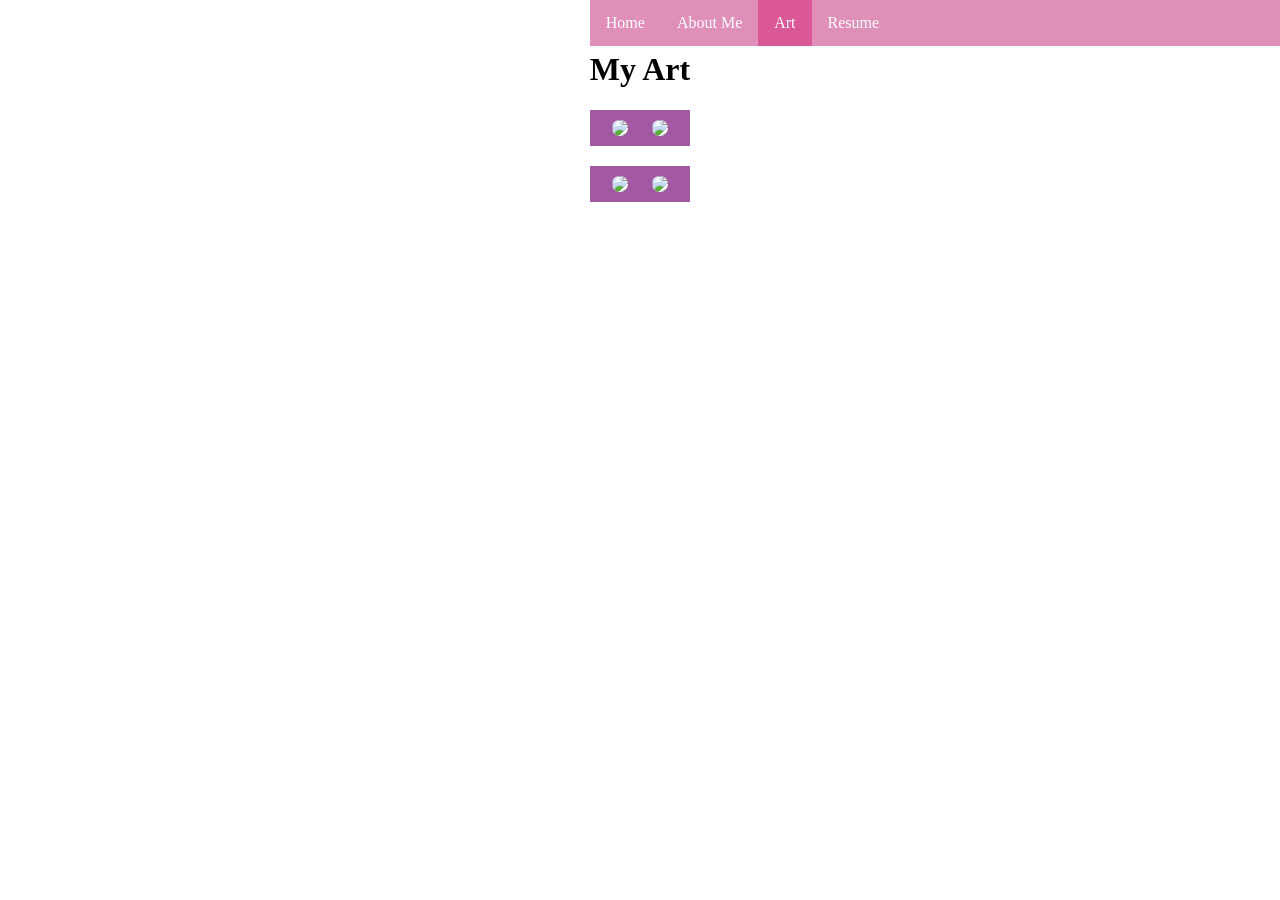
==== art.html @ 5c49d35a "color" ====
<!DOCTYPE html>
<html>
  <head>
    <meta charset="utf-8" />
    <title>Final Project - Art</title>
    <link href="style.css" rel="stylesheet" type="text/css" />
    <style>
      /* Styling Only Related To THIS Page */
      .parent-flex {
        display: flex;
        background-color: rgb(163, 88, 163);
        justify-content: space-around;
        padding: 10px;
        margin-bottom: 20px;
      }

      img {
        max-width: 30%;
        border-radius: 10px;
        object-fit: contain;
        background-color: white;
      }
    </style>
  </head>
  <body>
    <!-- ⬆⬆⬆⬆ Nav Bar -->
    <ul>
      <li><a href="index.html">Home</a></li>
      <li><a href="aboutme.html">About Me</a></li>
      <li><a class="active" href="art.html">Art</a></li>
      <li><a href="resume.html">Resume</a></li>
      <li style="float: right">
        <a target="_blank" href=""
          ><img
            src="https://www.getfocused.no/wp-content/uploads/2022/09/White-YouTube-Logo-Transparent.png"
            style="width: 25px; margin: -5px"
        /></a>
      </li>
      <li style="float: right">
        <a target="_blank" href=""
          ><img
            src="https://img.icons8.com/win10/512/FFFFFF/instagram-new.png"
            style="width: 25px; margin: -5px"
        /></a>
      </li>
    </ul>
    <!-- ⬇⬇⬇⬇⬇⬇ Main Page Content -->
    <h1>My Art</h1>

    <div class="parent-flex">
      <img
        src="images/HeartIcons.jpeg"
      />
      <img
        src="images/VibeyTunes.png"
      />
    </div>

    <div class="parent-flex">
      <img
        src="images/VibeyTunes.png"
      />
      <img
        src="images/HeartIcons.jpeg"
      />
    </div>
  </body>
</html>
---- style.css ----
/* Styling Only Related To ALL Pages */

body {
  padding-top: 30px;
  margin-left: 0px;
}

body{
        text-align:center;
        width:fit-content;
        margin:auto
      }

/* ⬆⬆⬆⬆ Nav Bar Styling 
~~~~~ Taken From: 
https://www.w3schools.com/css/css_navbar_horizontal.asp */
ul {
  list-style-type: none;
  margin: 0;
  padding: 0;
  overflow: hidden;
  background-color: #e08fb8;
  position: fixed;
  top: 0;
  width: 100%;
  z-index: 999;
}

li {
  float: left;
}

li a {
  display: block;
  color: white;
  text-align: center;
  padding: 14px 16px;
  text-decoration: none;
}

li a:hover:not(.active) {
  background-color: orange;
}

.active {
  background-color: rgb(218, 87, 152);
}

h1 {
  width: 100%;
}
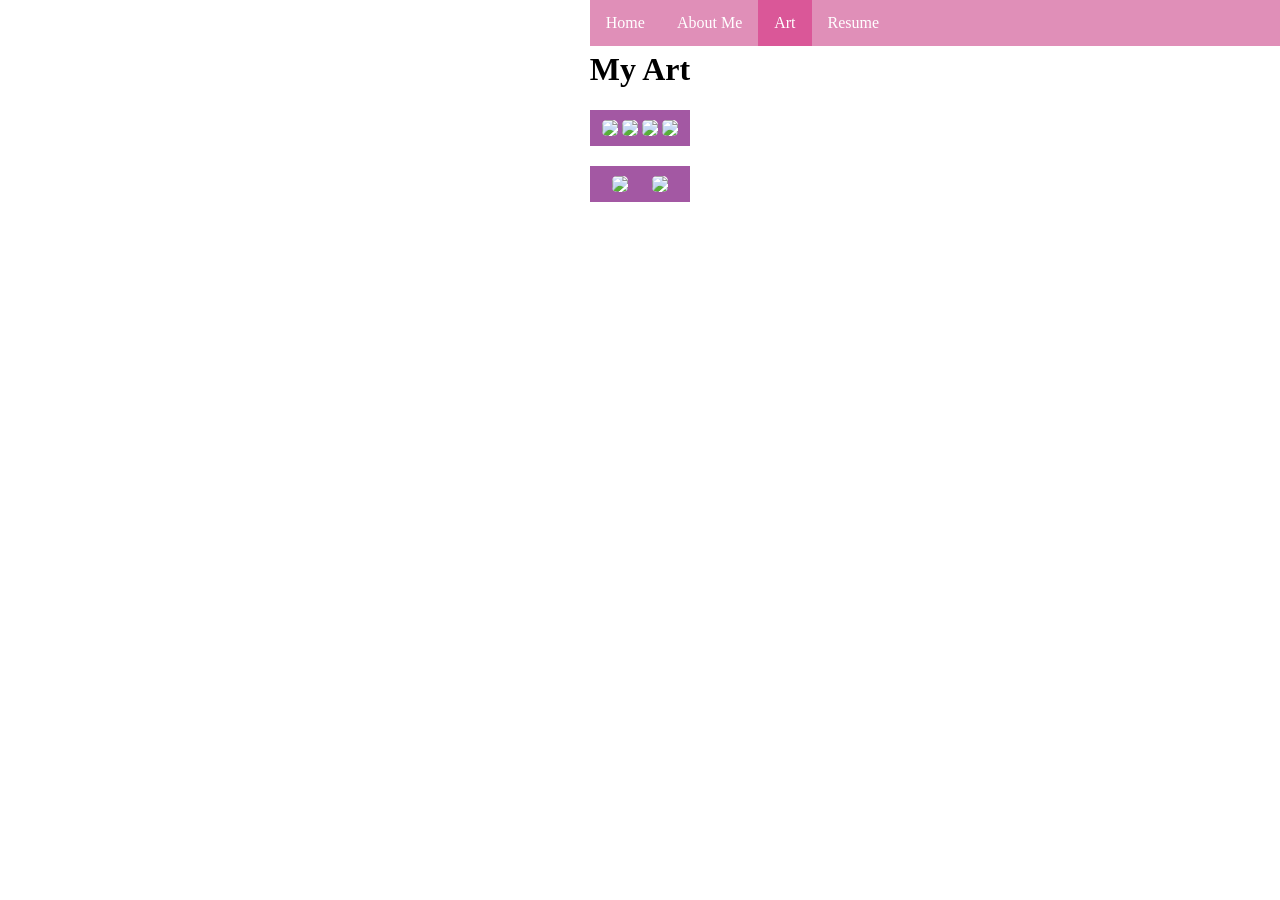
==== commit 8fc0308b: "added some art" ====
--- a/art.html
+++ b/art.html
@@ -15,8 +15,8 @@
       }
 
       img {
-        max-width: 30%;
-        border-radius: 10px;
+        max-width: 20%;
+        border-radius: 5px;
         object-fit: contain;
         background-color: white;
       }
@@ -49,19 +49,26 @@
 
     <div class="parent-flex">
       <img
-        src="images/HeartIcons.jpeg"
+        src="https://lh3.googleusercontent.com/drive-storage/AJQWtBMZsrR21FcnJSbZvVbAzQa_q1jS2DwRn7PsiVps4PNGfvVQENZ1OvAHnCm9SEe741UxsaBvQ9XUkvDIKdeZ4W4J8ISJNwV_Mp-MHOASRKCN2YuNDA=w1920-h919?auditContext=forDisplay"
       />
       <img
-        src="images/VibeyTunes.png"
+        src="https://lh3.googleusercontent.com/drive-storage/AJQWtBOmEcg7fHR6m3j4eDBKfp_pzvIbnOuxs76rp2U9zycanFYNKhK4CuGTFUUGQKujUQkbm5UCwMDrP-gL-KVPGNfaSJLJF7CkxqGVo4KjA8N2ImFqBQ=w1920-h919?auditContext=forDisplay"
       />
+      <img
+        src="https://lh3.googleusercontent.com/drive-storage/AJQWtBMluGMYSxvLYtOezWeLuJB6AJiaxIcos041FXCFd2ONGhGvxHEBKuVLtW6cYYlwW3Qd5cAVEugt6ueUGnXB_zgiPtq8c9IgH4lvBQc8bLzPntvThw=w1920-h919?auditContext=forDisplay"
+      />
+      <img
+        src="https://lh3.googleusercontent.com/drive-storage/AJQWtBOjXsAuiTMOybSl9pebyjg6ntJTofwsB6NoHFdOa26aAP4pPvr33qr_mKNGS0V6Pze-5jjkjcGSYsn08PwoEw3TEGd3RQP8EsnDiUzHlmU5iDJoLw=w1920-h919?auditContext=forDisplay"
+      />
+
     </div>
 
     <div class="parent-flex">
       <img
-        src="images/VibeyTunes.png"
+        src="https://lh3.googleusercontent.com/drive-storage/AJQWtBNBPPeEi67etrJ11LDzoWSJXeGOwbbJCqFnCSWlpekkS43_zqcsxmgCfdkaLQDGvI8pd8GAgGPzFtIt6V2nKmnmZrRAZoDfiL5Rmn6xc0mszN9_=w1920-h919?auditContext=forDisplay"
       />
       <img
-        src="images/HeartIcons.jpeg"
+        src="https://lh3.googleusercontent.com/drive-storage/AJQWtBOjXsAuiTMOybSl9pebyjg6ntJTofwsB6NoHFdOa26aAP4pPvr33qr_mKNGS0V6Pze-5jjkjcGSYsn08PwoEw3TEGd3RQP8EsnDiUzHlmU5iDJoLw=w1920-h919?auditContext=forDisplay"
       />
     </div>
   </body>
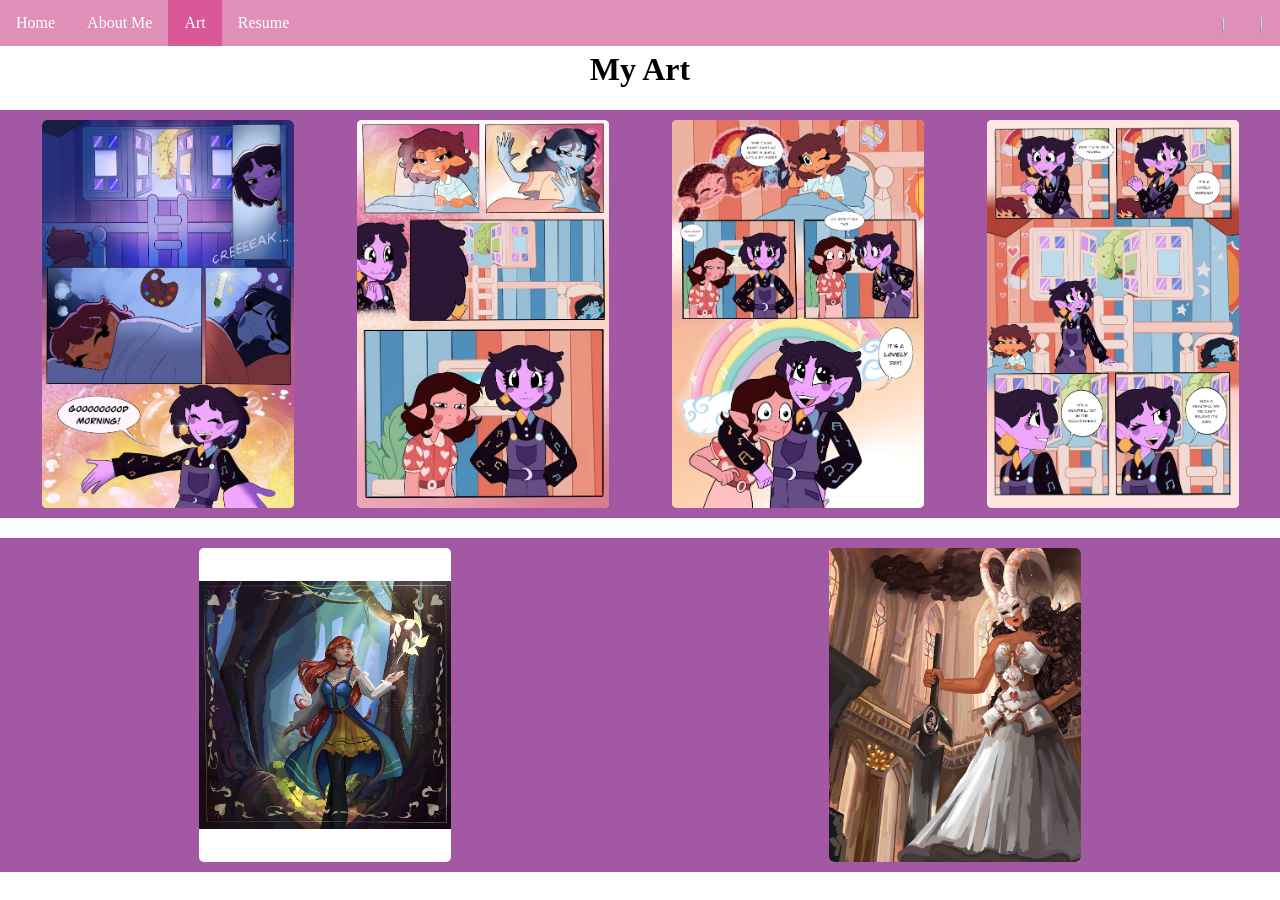
==== commit 2294eee4: "more art" ====
--- a/art.html
+++ b/art.html
@@ -49,26 +49,26 @@
 
     <div class="parent-flex">
       <img
-        src="https://lh3.googleusercontent.com/drive-storage/AJQWtBMZsrR21FcnJSbZvVbAzQa_q1jS2DwRn7PsiVps4PNGfvVQENZ1OvAHnCm9SEe741UxsaBvQ9XUkvDIKdeZ4W4J8ISJNwV_Mp-MHOASRKCN2YuNDA=w1920-h919?auditContext=forDisplay"
+        src="page1.jpg"
       />
       <img
-        src="https://lh3.googleusercontent.com/drive-storage/AJQWtBOmEcg7fHR6m3j4eDBKfp_pzvIbnOuxs76rp2U9zycanFYNKhK4CuGTFUUGQKujUQkbm5UCwMDrP-gL-KVPGNfaSJLJF7CkxqGVo4KjA8N2ImFqBQ=w1920-h919?auditContext=forDisplay"
+        src="page2.jpg"
       />
       <img
-        src="https://lh3.googleusercontent.com/drive-storage/AJQWtBMluGMYSxvLYtOezWeLuJB6AJiaxIcos041FXCFd2ONGhGvxHEBKuVLtW6cYYlwW3Qd5cAVEugt6ueUGnXB_zgiPtq8c9IgH4lvBQc8bLzPntvThw=w1920-h919?auditContext=forDisplay"
+        src="page4.jpg"
       />
       <img
-        src="https://lh3.googleusercontent.com/drive-storage/AJQWtBOjXsAuiTMOybSl9pebyjg6ntJTofwsB6NoHFdOa26aAP4pPvr33qr_mKNGS0V6Pze-5jjkjcGSYsn08PwoEw3TEGd3RQP8EsnDiUzHlmU5iDJoLw=w1920-h919?auditContext=forDisplay"
+        src="page4222.jpg"
       />
 
     </div>
 
     <div class="parent-flex">
       <img
-        src="https://lh3.googleusercontent.com/drive-storage/AJQWtBNBPPeEi67etrJ11LDzoWSJXeGOwbbJCqFnCSWlpekkS43_zqcsxmgCfdkaLQDGvI8pd8GAgGPzFtIt6V2nKmnmZrRAZoDfiL5Rmn6xc0mszN9_=w1920-h919?auditContext=forDisplay"
+        src="lea.jpg"
       />
       <img
-        src="https://lh3.googleusercontent.com/drive-storage/AJQWtBOjXsAuiTMOybSl9pebyjg6ntJTofwsB6NoHFdOa26aAP4pPvr33qr_mKNGS0V6Pze-5jjkjcGSYsn08PwoEw3TEGd3RQP8EsnDiUzHlmU5iDJoLw=w1920-h919?auditContext=forDisplay"
+        src="ashra.jpg"
       />
     </div>
   </body>
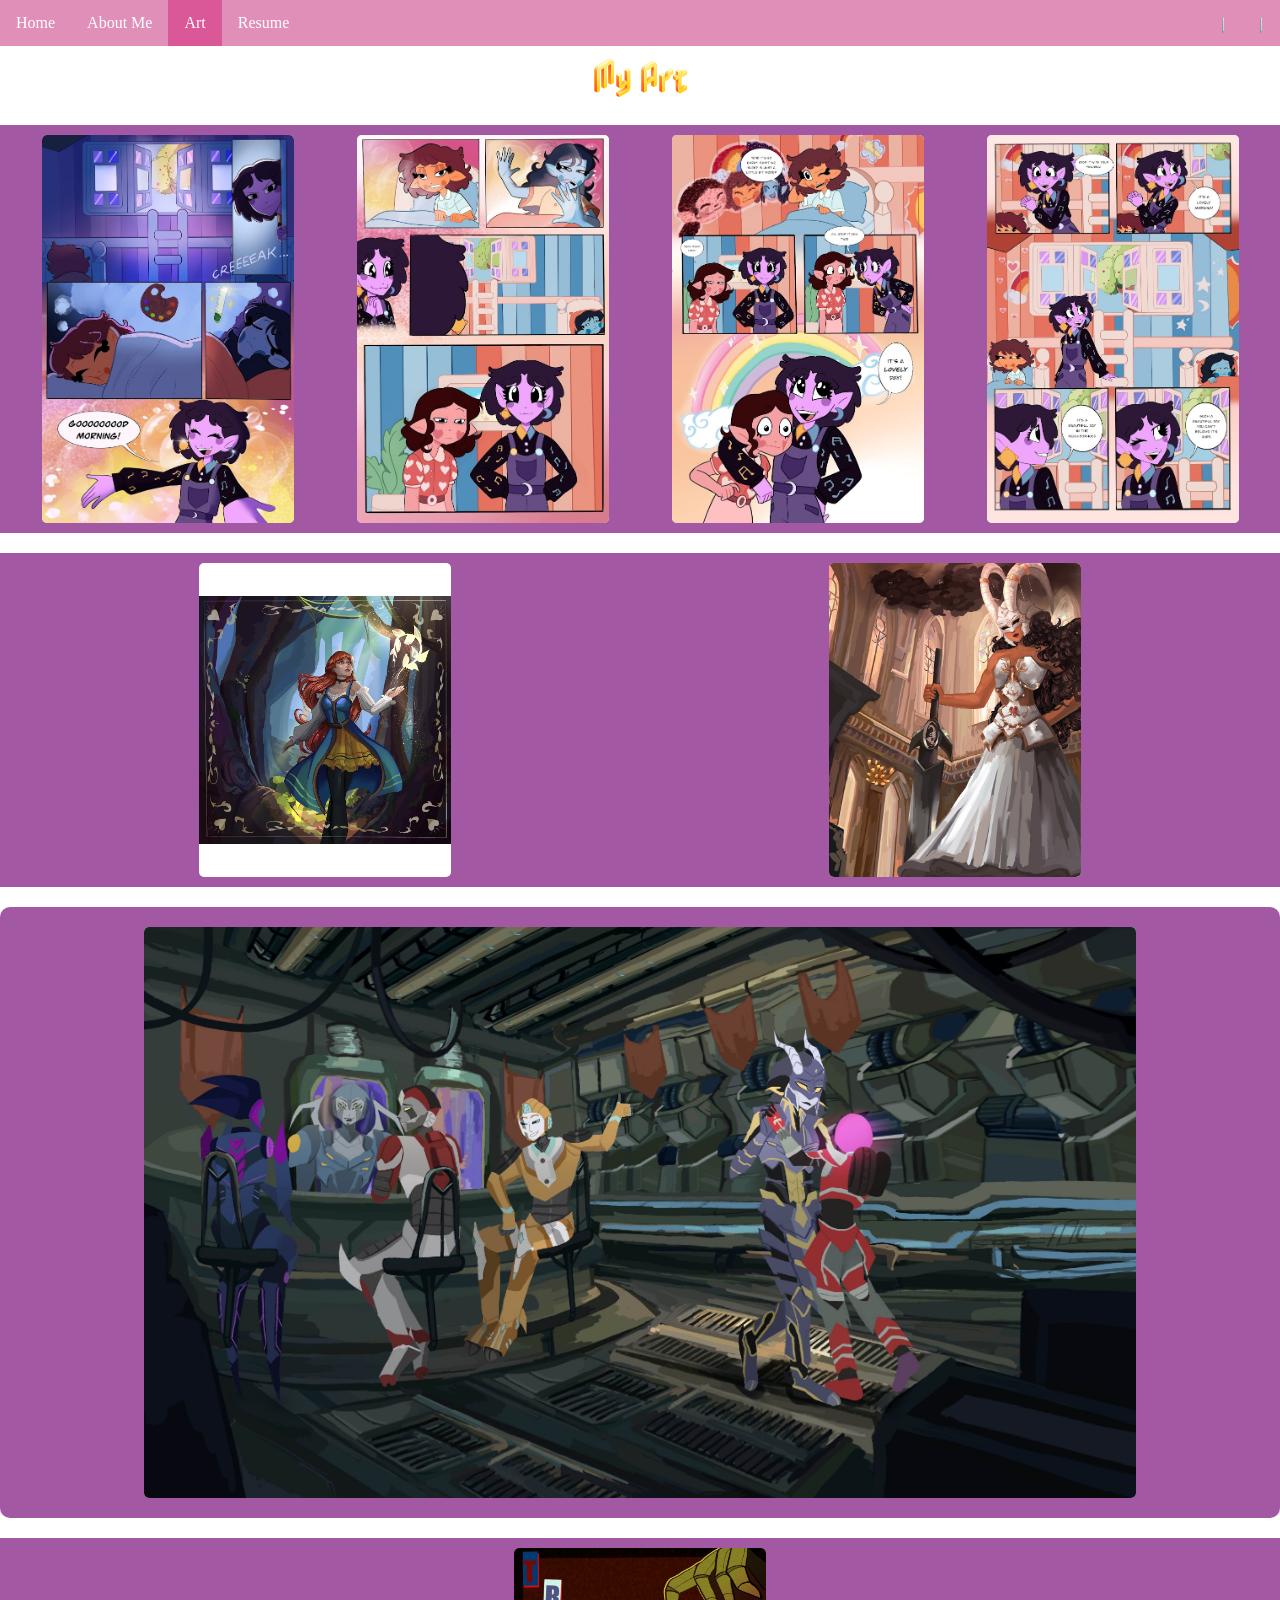
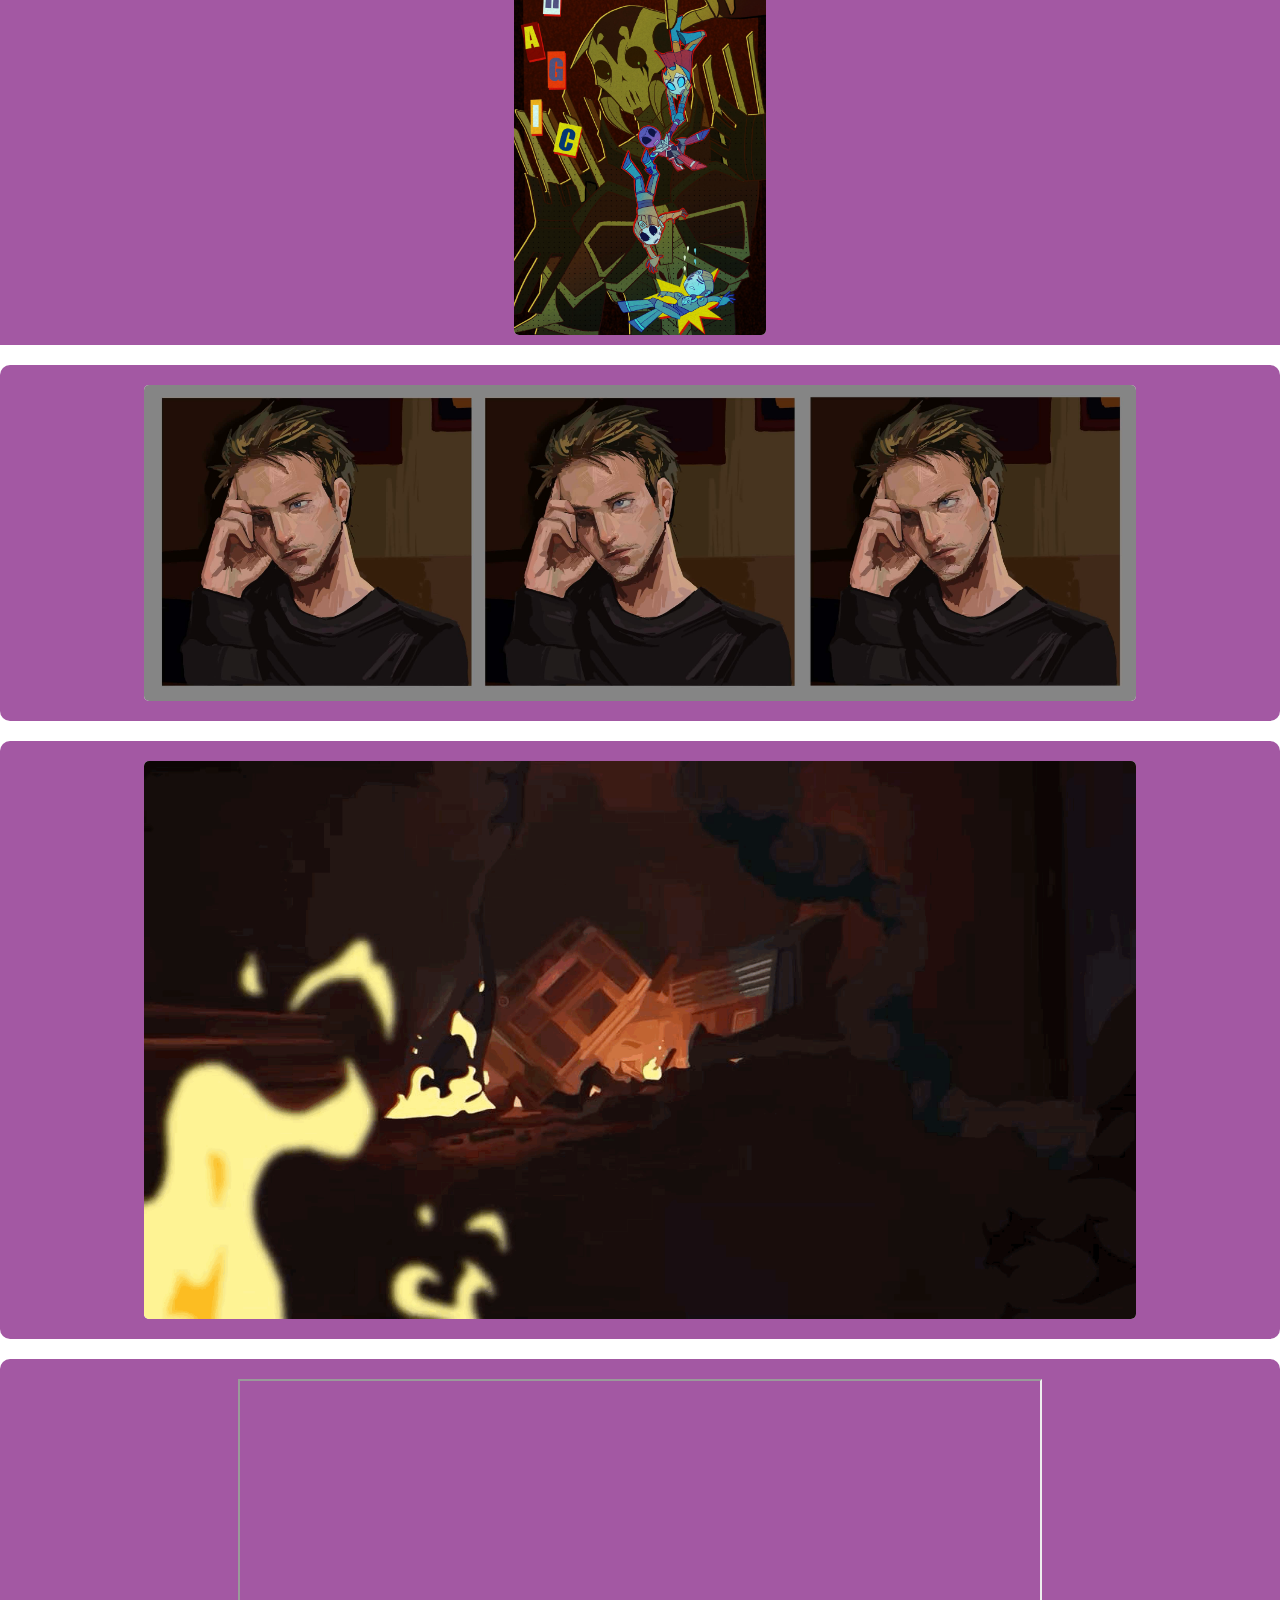
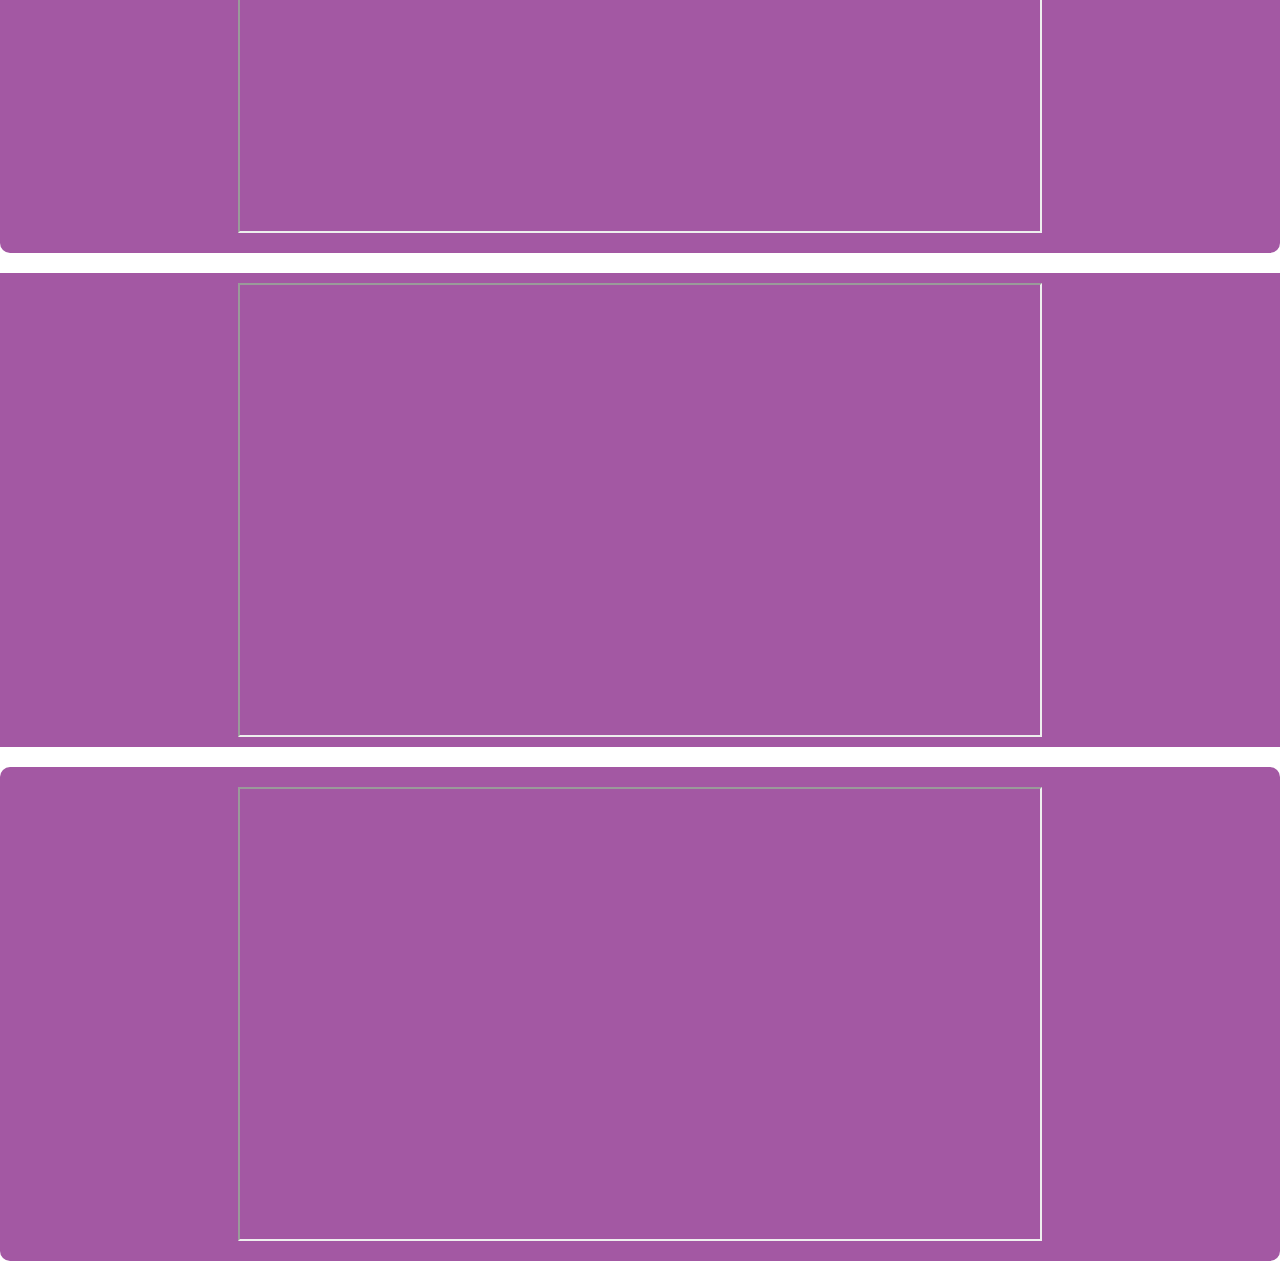
==== commit f52cd653: "knicks won" ====
--- a/art.html
+++ b/art.html
@@ -2,6 +2,11 @@
 <html>
   <head>
     <meta charset="utf-8" />
+
+    <link rel="preconnect" href="https://fonts.googleapis.com">
+<link rel="preconnect" href="https://fonts.gstatic.com" crossorigin>
+<link href="https://fonts.googleapis.com/css2?family=Bungee+Spice&family=Honk&family=Nabla&display=swap" rel="stylesheet">
+
     <title>Final Project - Art</title>
     <link href="style.css" rel="stylesheet" type="text/css" />
     <style>
@@ -20,6 +25,27 @@
         object-fit: contain;
         background-color: white;
       }
+       h1{
+       font-family: "Nabla" , system-ui;
+      }
+
+      .jesse {
+        display: flex;
+        justify-content: center;
+        background-color: rgb(163, 88, 163);
+        padding: 20px;
+        margin-bottom: 20px;
+        border-radius: 10px;
+      }
+
+      .jesse img {
+        width: 80%;
+       max-width: 1000px;
+       height: auto;
+       border-radius: 5px;
+       background-color: white;
+      }
+
     </style>
   </head>
   <body>
@@ -65,11 +91,57 @@
 
     <div class="parent-flex">
       <img
-        src="lea.jpg"
+        src="lea.jpg" 
       />
       <img
         src="ashra.jpg"
       />
+      </div>
+       
+      <div class="jesse">
+      <img src="ashra vynce.jpg" alt="Wide Artwork">
+      </div>
+
+      <div class="parent-flex">
+      <img src="scathe.jpg" alt="Wide Artwork">
+      </div>
+
+      <div class="jesse">
+      <img src="jesse.jpg" alt="Wide Artwork">
+      </div>
+
+      <div class="jesse">
+      <img src="prototype.gif" alt="Wide Artwork">
+      </div>
+
+         <div class="jesse">
+  <iframe
+    src="https://drive.google.com/file/d/1VDnfieHBcpS5CXQkD6Zl27R5peyjcvTz/preview"
+    width="800"
+    height="450"
+    allow="autoplay">
+  </iframe>
+</div>
+
+     <div class="parent-flex">
+      <iframe
+       src="https://drive.google.com/file/d/1c9f0NlqDNew_YQwXuIk0COV-OllxlxRH/preview"
+       width="800"
+       height="450"
+       allow="autoplay">
+      </iframe>
+      </div>
+
+      <div class="jesse">
+  <iframe
+    src="https://drive.google.com/file/d/1JFThx3JUxaFa77SC3_zyL7OLfm3jcMk9/preview"
+    width="800"
+    height="450"
+    allow="autoplay">
+  </iframe>
+</div>
+      
+      
     </div>
   </body>
 </html>
--- a/style.css
+++ b/style.css
@@ -49,3 +49,6 @@
 h1 {
   width: 100%;
 }
+
+
+
